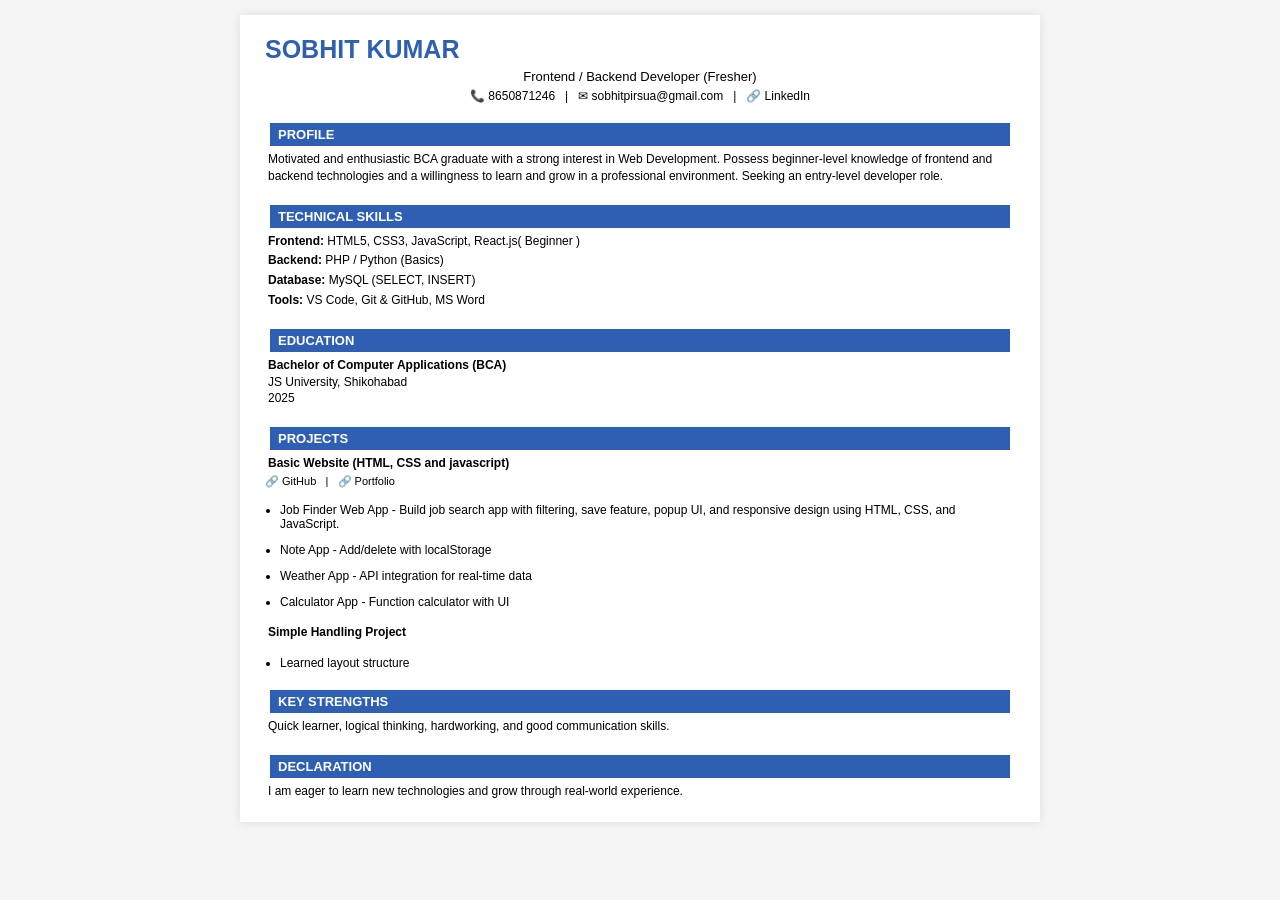
==== index.html @ 887407f2 "Add files via upload" ====
<!DOCTYPE html>
<html lang="en">
<head>

<meta charset="UTF-8">
<meta name="viewport" content="width=device-width, initial-scale=1.0">

<title>Shobhit Resume</title>

<link rel="stylesheet" href="style.css">

</head>

<body>

<div class="container">

<h1>SOBHIT KUMAR</h1>

<p class="title">Frontend / Backend Developer (Fresher)</p>

<p class="Contact">
📞 <a href="tel:8650871246">8650871246</a> 
&nbsp; | &nbsp; 
✉ <a href="mailto:sobhitpirsua@gmail.com">sobhitpirsua@gmail.com</a> 
&nbsp; | &nbsp;
<a href="https://www.linkedin.com/in/sobhit-kumar-7638903b7/" target="_blank">🔗 LinkedIn</a>
</p>



<!-- PROFILE -->
<div class="section">
<h2>PROFILE</h2>

<p>
Motivated and enthusiastic BCA graduate with a strong interest in Web Development. 
Possess beginner-level knowledge of frontend and backend technologies and a willingness to learn and grow in a professional environment. 
Seeking an entry-level developer role.
</p>
</div>

<!-- SKILLS -->
<div class="section">
<h2>TECHNICAL SKILLS</h2>

<p><b>Frontend:</b> HTML5, CSS3, JavaScript, React.js( Beginner )</p>
<p><b>Backend:</b> PHP / Python (Basics)</p>
<p><b>Database:</b> MySQL (SELECT, INSERT)</p>
<p><b>Tools:</b> VS Code, Git & GitHub, MS Word</p>
</div>

<!-- EDUCATION -->
<div class="section">
<h2>EDUCATION</h2>

<p>
<b>Bachelor of Computer Applications (BCA)</b><br>
JS University, Shikohabad<br>
2025
</p>
</div>

<!-- PROJECTS -->
<div class="section">
<h2>PROJECTS</h2>

<p><b>Basic Website (HTML, CSS and javascript)</b>
<div class="project-links">
  🔗 <a href="https://github.com/Shobhit2004-insta" target="_blank">GitHub</a>
  &nbsp; | &nbsp; 
  🔗 <a href="https://shobhit2004-insta.github.io/portfolio-website/" target="_blank">Portfolio</a>
</div>
</P>
<ul>
  <li>Job Finder Web App - Build job search app with filtering, save
  feature, popup UI, and responsive design using HTML, CSS, and JavaScript.</li>
<li>Note App - Add/delete with localStorage</li>
<li>Weather App - API integration for real-time data</li>
<li>Calculator App - Function calculator with UI</li>

</ul>

<p><b>Simple Handling Project</b></p>
<ul>
<li>Learned layout structure</li>
</ul>

</div>

<!-- STRENGTHS -->
<div class="section">
<h2>KEY STRENGTHS</h2>

<p>
Quick learner, logical thinking, hardworking, and good communication skills.
</p>
</div>

<!-- DECLARATION -->
<div class="section">
<h2>DECLARATION</h2>

<p>
I am eager to learn new technologies and grow through real-world experience.
</p>
</div>

</div>

</body>
</html>
---- style.css ----
* {
    margin:0;
    padding:0;
    box-sizing: border-box;
}

/* BODY */
body{
    margin:0;
    font-family:Arial, sans-serif;
    background:#f5f5f5;
}

/* MAIN CONTAINER */
.container{
    max-width:800px;
    margin: 15px auto;
    background:white;
    padding:20px 25px;
    box-shadow:0 0 10px rgba(0,0,0,0.1);
}

/* NAME */
h1{
    text-align:left;
    font-size:25px;
    margin-bottom:5px;
    color:#2f5fb3;
}

/* TITLE */
.title{
    text-align:center;
    font-size:13px;
    margin-bottom:5px;
}

/* CONTACT LINE */
.Contact{
    text-align:center;
    font-size:12px;
    margin-bottom:10px;
}

/* project links */
.Contact a{
    text-decoration:none;
    color:black;
    cursor: pointer;
}
.Contact a:hover {
    color: #1f4fd8;
    text-decoration: underline;
}

.project-links{
    font-size: 11px;
    margin-bottom:10px;
}


.project-links a{
    text-decoration:none;
    color:black;
    cursor: pointer;
}

.project-links a:hover {
    color: #1f4fd8;
    text-decoration: underline;
}

/* SECTION BOX */
.section{
    margin-top:20px;
}

/* SECTION HEADINGS (BLUE BAR) */
.section h2{
    background:#2f5fb3;
    color:white;
    font-size:13px; 
    padding:4px 8px;
    margin:5px;
}

/* PARAGRAPH */
.section p{
    font-size:12px;
    margin:3px;
    line-height:1.4;
}

/* LIST */
ul{
    margin:15px;
}

/* PROJECT TITLES */
.Section b{
    color:black;
}

/* PROJECT LIST */
ul li{
    font-size: 12px;
    margin-bottom:12px;
}



/* OPTIONAL HOVER EFFECT */
.container:hover{
    transform:scale(1.01);
    transition:0.3s;
}



@media print {
    body {
        background: white;
    }

    .container {
        box-shadow: none;
        margin: 0;
        padding: 10px 15px;
    }
/* FORCE ONE PAGE */
html, body{
    height:100%;
    overflow:hidden;
}

}
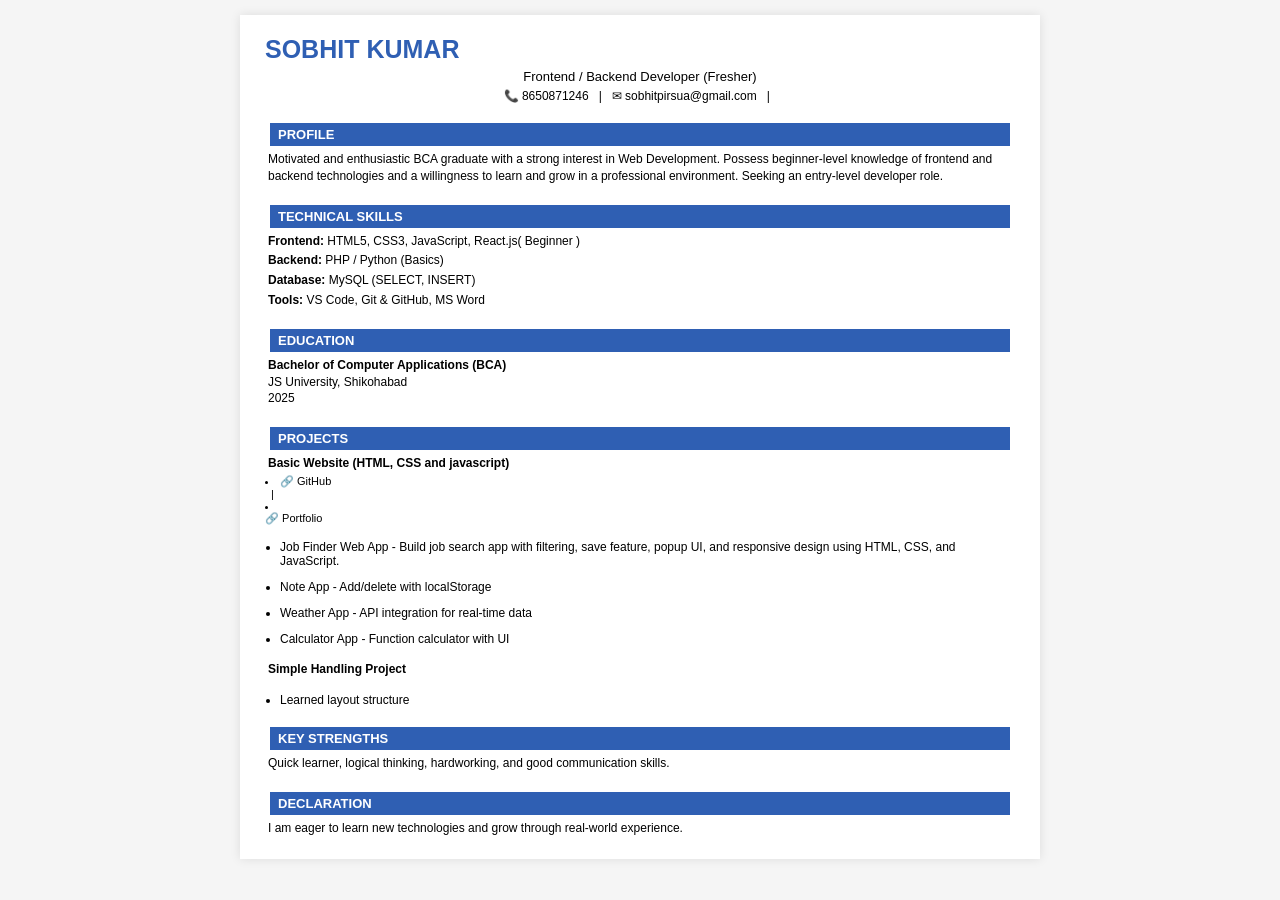
==== commit c4444be3: "Update index.html" ====
--- a/index.html
+++ b/index.html
@@ -24,7 +24,7 @@
 &nbsp; | &nbsp; 
 ✉ <a href="mailto:sobhitpirsua@gmail.com">sobhitpirsua@gmail.com</a> 
 &nbsp; | &nbsp;
-<a href="https://www.linkedin.com/in/sobhit-kumar-7638903b7/" target="_blank">🔗 LinkedIn</a>
+<a href="https://www.linkedin.com/in/sobhit-kumar-7638903b7/" target="_blank"></a>
 </p>
 
 
@@ -67,9 +67,10 @@
 
 <p><b>Basic Website (HTML, CSS and javascript)</b>
 <div class="project-links">
-  🔗 <a href="https://github.com/Shobhit2004-insta" target="_blank">GitHub</a>
+  
+  <li>🔗 <a href="https://github.com/Shobhit2004-insta" target="_blank">GitHub</a></li>
   &nbsp; | &nbsp; 
-  🔗 <a href="https://shobhit2004-insta.github.io/portfolio-website/" target="_blank">Portfolio</a>
+  <li></li>🔗 <a href="https://shobhit2004-insta.github.io/portfolio-website/" target="_blank">Portfolio</a></li>
 </div>
 </P>
 <ul>
@@ -109,4 +110,4 @@
 </div>
 
 </body>
-</html>+</html>
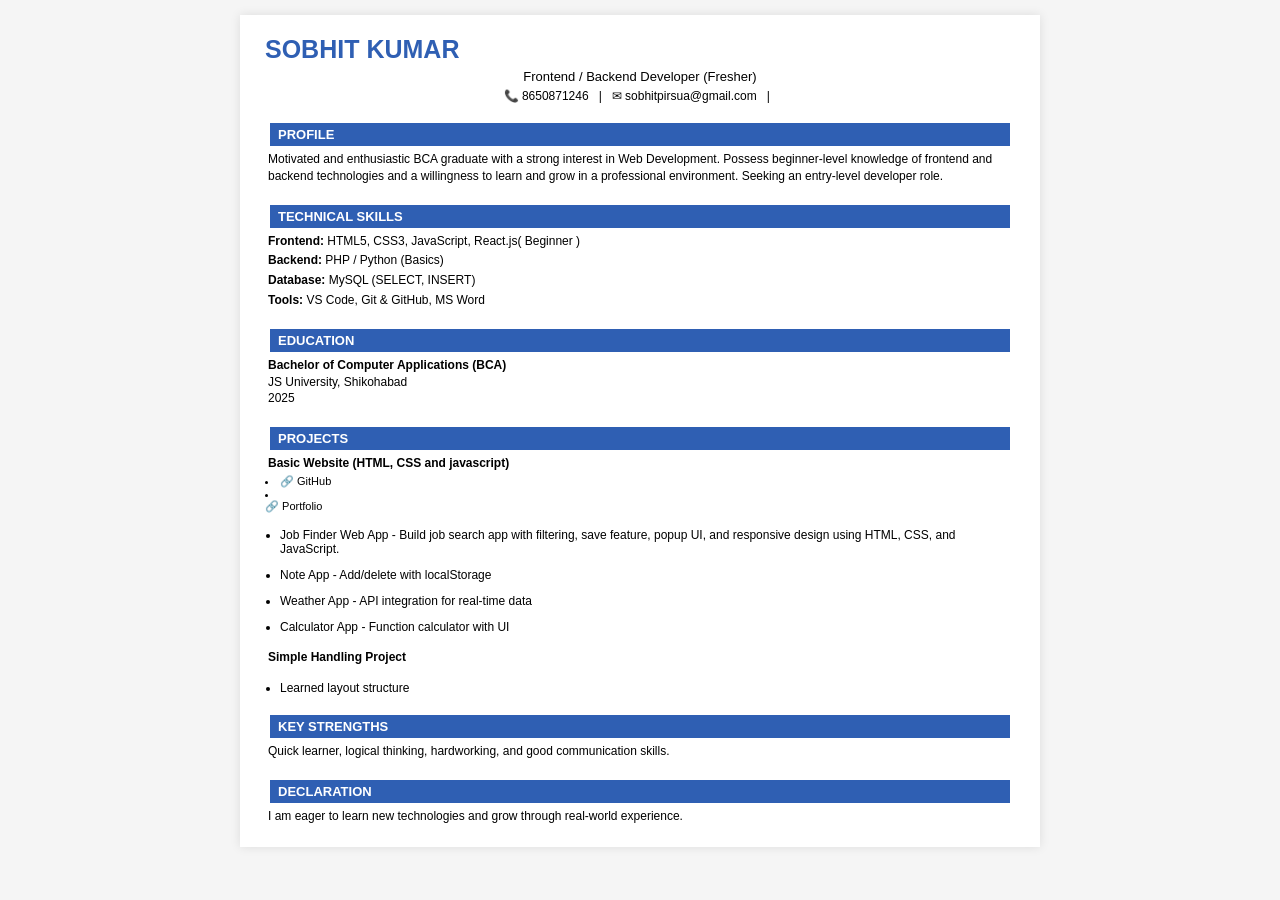
==== commit a4cb1582: "Update index.html" ====
--- a/index.html
+++ b/index.html
@@ -69,7 +69,7 @@
 <div class="project-links">
   
   <li>🔗 <a href="https://github.com/Shobhit2004-insta" target="_blank">GitHub</a></li>
-  &nbsp; | &nbsp; 
+  
   <li></li>🔗 <a href="https://shobhit2004-insta.github.io/portfolio-website/" target="_blank">Portfolio</a></li>
 </div>
 </P>
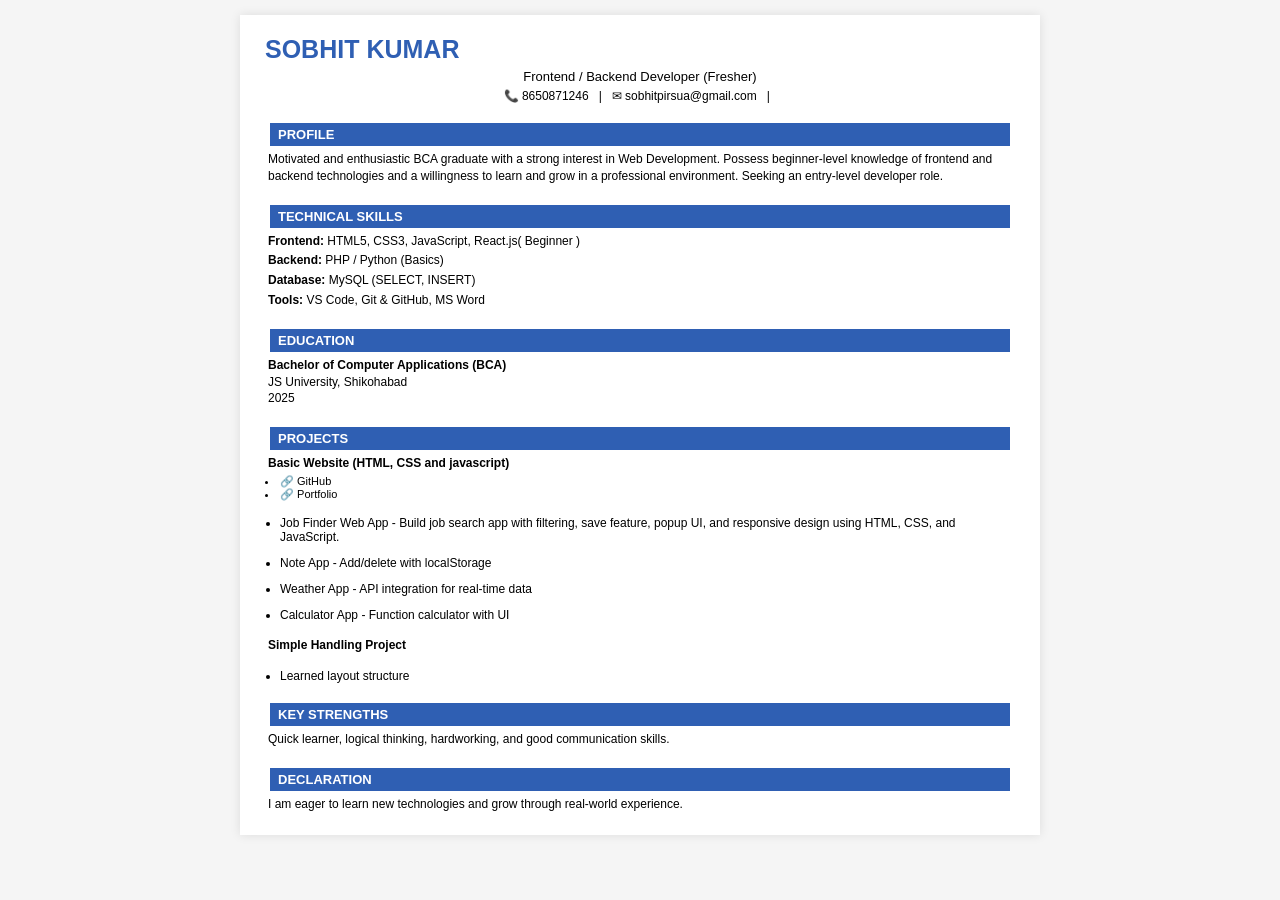
==== commit 55d45feb: "Fix HTML encoding issues in index.html" ====
--- a/index.html
+++ b/index.html
@@ -70,7 +70,7 @@
   
   <li>🔗 <a href="https://github.com/Shobhit2004-insta" target="_blank">GitHub</a></li>
   
-  <li></li>🔗 <a href="https://shobhit2004-insta.github.io/portfolio-website/" target="_blank">Portfolio</a></li>
+  <li>🔗 <a href="https://shobhit2004-insta.github.io/portfolio-website/" target="_blank">Portfolio</a></li>
 </div>
 </P>
 <ul>
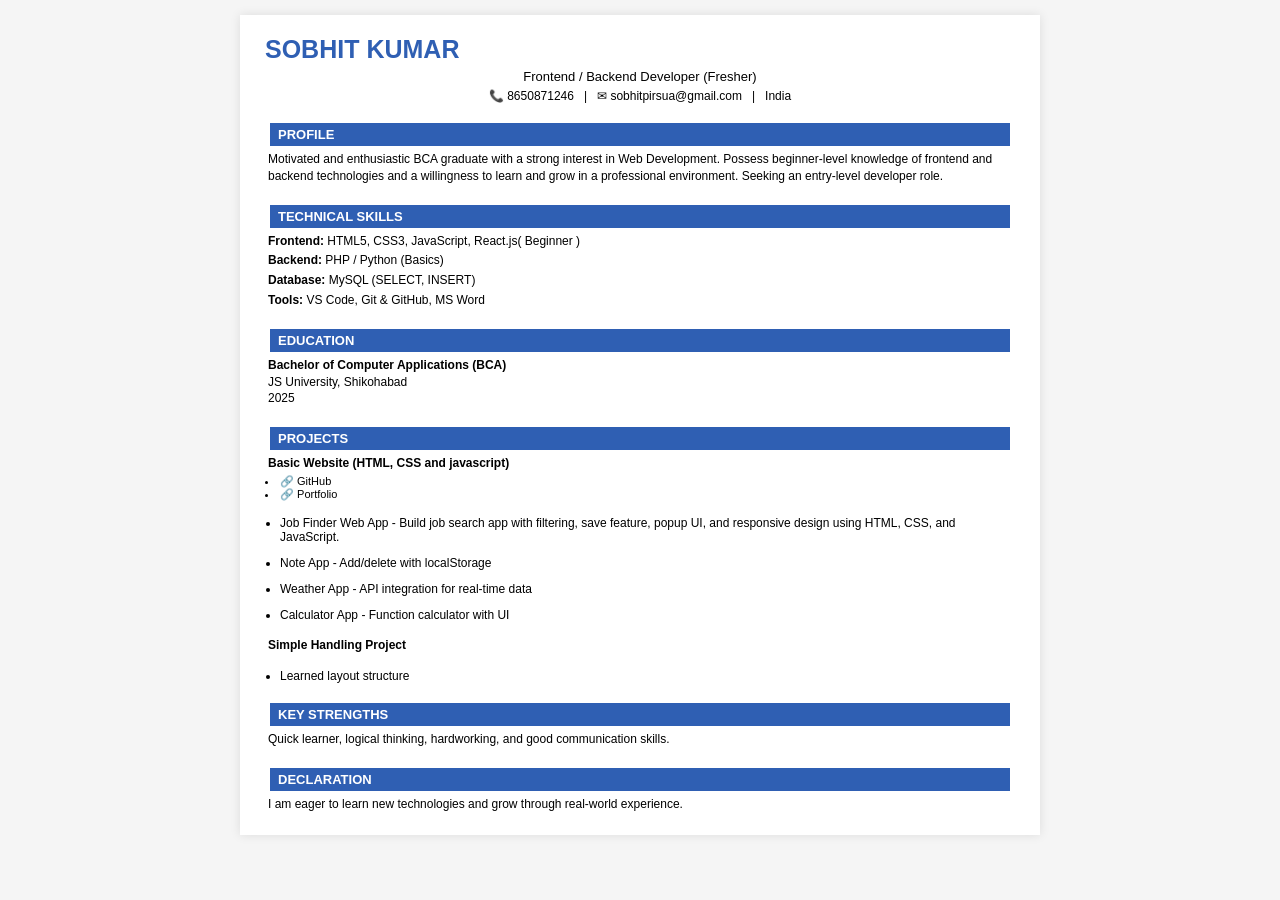
==== commit e1a67396: "Fix HTML formatting and update contact links" ====
--- a/index.html
+++ b/index.html
@@ -24,9 +24,8 @@
 &nbsp; | &nbsp; 
 ✉ <a href="mailto:sobhitpirsua@gmail.com">sobhitpirsua@gmail.com</a> 
 &nbsp; | &nbsp;
-<a href="https://www.linkedin.com/in/sobhit-kumar-7638903b7/" target="_blank"></a>
-</p>
-
+  <i class="fa-solid fa-location-dot"></i>
+<a href="https://www.linkedin.com/in/sobhit-kumar-7638903b7/" target="_blank">India</a>
 
 
 <!-- PROFILE -->
@@ -67,9 +66,7 @@
 
 <p><b>Basic Website (HTML, CSS and javascript)</b>
 <div class="project-links">
-  
   <li>🔗 <a href="https://github.com/Shobhit2004-insta" target="_blank">GitHub</a></li>
-  
   <li>🔗 <a href="https://shobhit2004-insta.github.io/portfolio-website/" target="_blank">Portfolio</a></li>
 </div>
 </P>
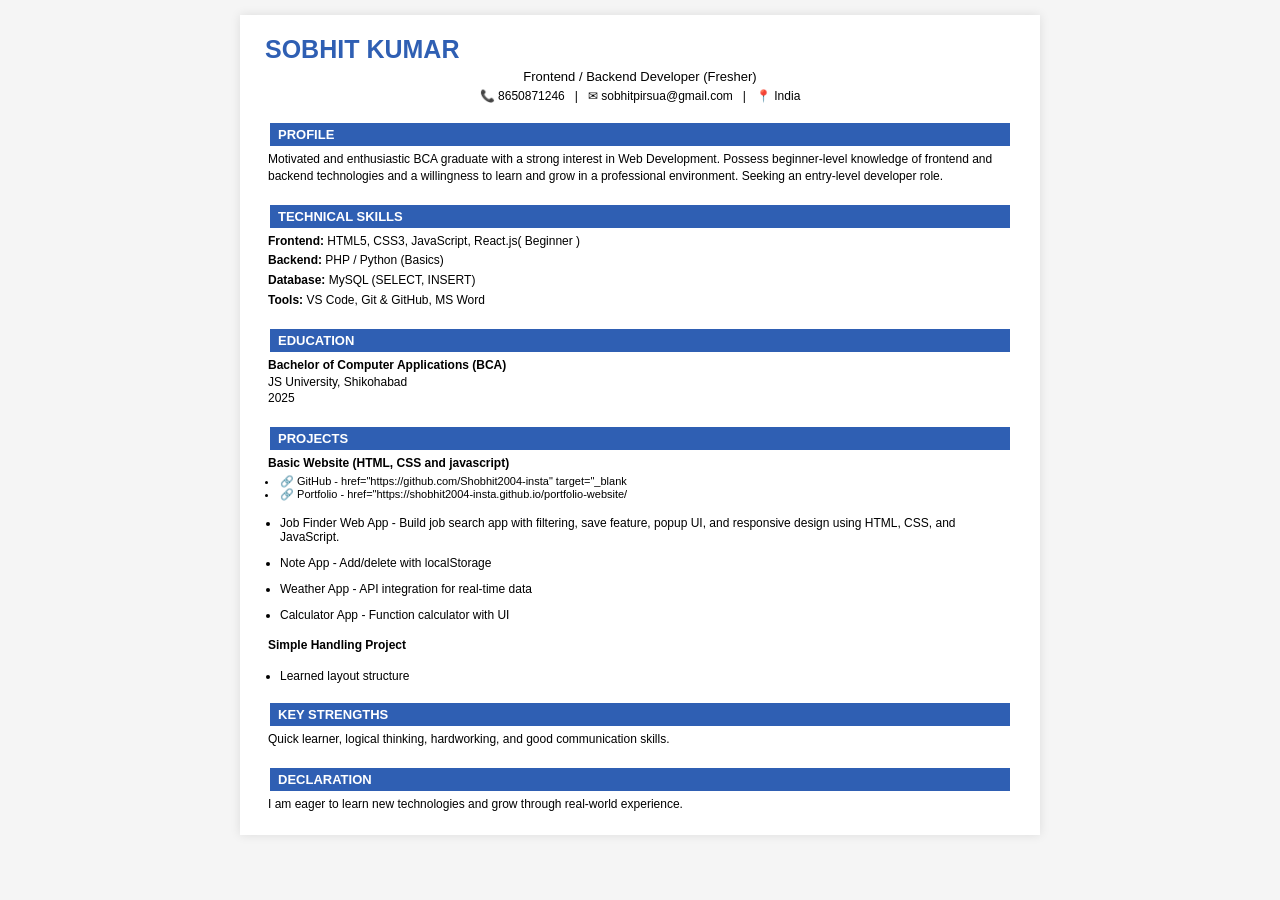
==== commit 28f892be: "Fix HTML formatting and update contact links" ====
--- a/index.html
+++ b/index.html
@@ -25,7 +25,7 @@
 ✉ <a href="mailto:sobhitpirsua@gmail.com">sobhitpirsua@gmail.com</a> 
 &nbsp; | &nbsp;
   <i class="fa-solid fa-location-dot"></i>
-<a href="https://www.linkedin.com/in/sobhit-kumar-7638903b7/" target="_blank">India</a>
+<a href="https://www.linkedin.com/in/sobhit-kumar-7638903b7/" target="_blank">📍 India</a>
 
 
 <!-- PROFILE -->
@@ -66,16 +66,16 @@
 
 <p><b>Basic Website (HTML, CSS and javascript)</b>
 <div class="project-links">
-  <li>🔗 <a href="https://github.com/Shobhit2004-insta" target="_blank">GitHub</a></li>
-  <li>🔗 <a href="https://shobhit2004-insta.github.io/portfolio-website/" target="_blank">Portfolio</a></li>
+  <li>🔗 <a href="https://github.com/Shobhit2004-insta" target="_blank">GitHub - href="https://github.com/Shobhit2004-insta" target="_blank</a></li>
+  <li>🔗 <a href="https://shobhit2004-insta.github.io/portfolio-website/" target="_blank">Portfolio - href="https://shobhit2004-insta.github.io/portfolio-website/</a></li>
 </div>
 </P>
 <ul>
   <li>Job Finder Web App - Build job search app with filtering, save
-  feature, popup UI, and responsive design using HTML, CSS, and JavaScript.</li>
-<li>Note App - Add/delete with localStorage</li>
-<li>Weather App - API integration for real-time data</li>
-<li>Calculator App - Function calculator with UI</li>
+      feature, popup UI, and responsive design using HTML, CSS, and JavaScript.</li>
+  <li>Note App - Add/delete with localStorage</li>
+  <li>Weather App - API integration for real-time data</li>
+  <li>Calculator App - Function calculator with UI</li>
 
 </ul>
 
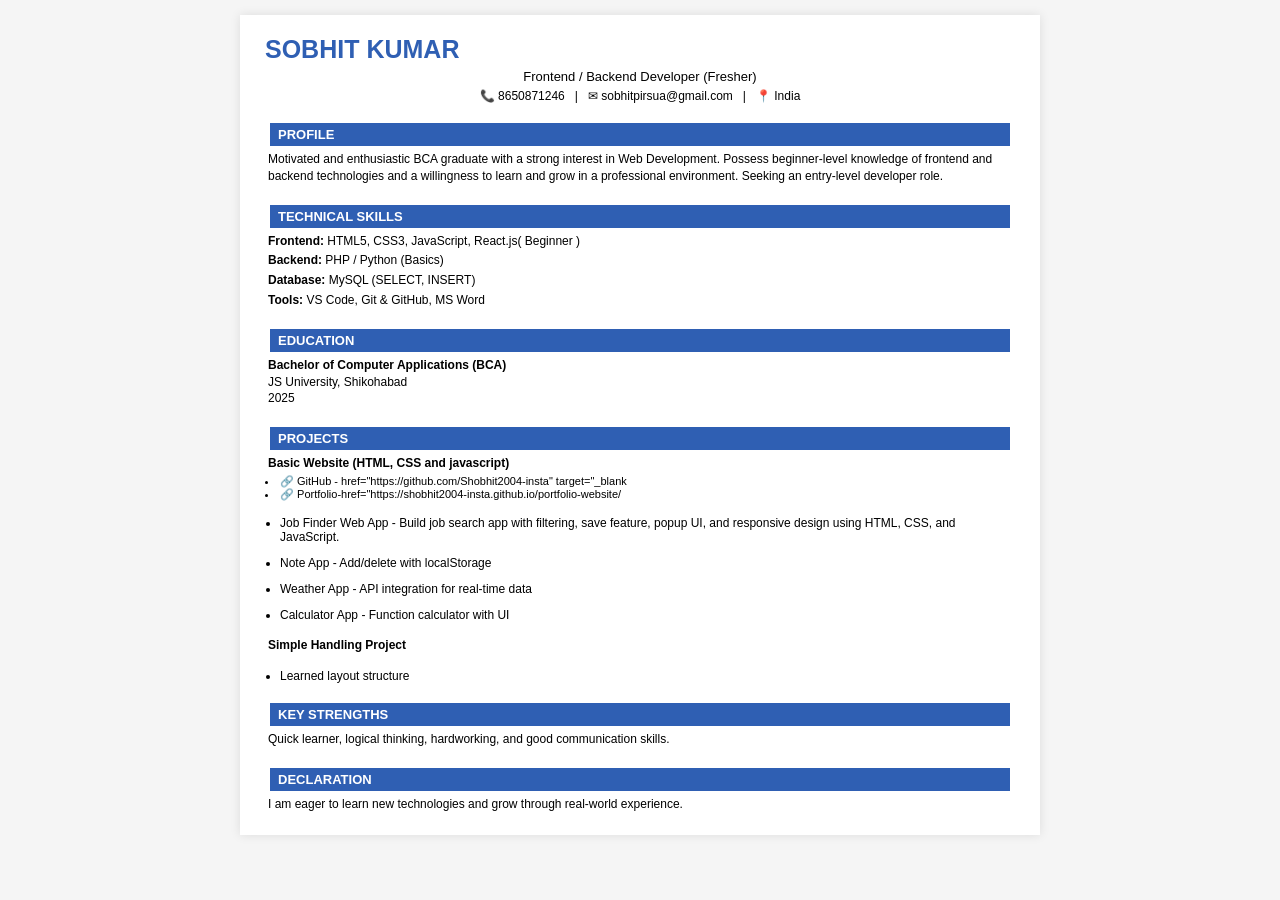
==== commit 20e2fc16: "Fix HTML encoding issues in index.html" ====
--- a/index.html
+++ b/index.html
@@ -67,7 +67,7 @@
 <p><b>Basic Website (HTML, CSS and javascript)</b>
 <div class="project-links">
   <li>🔗 <a href="https://github.com/Shobhit2004-insta" target="_blank">GitHub - href="https://github.com/Shobhit2004-insta" target="_blank</a></li>
-  <li>🔗 <a href="https://shobhit2004-insta.github.io/portfolio-website/" target="_blank">Portfolio - href="https://shobhit2004-insta.github.io/portfolio-website/</a></li>
+  <li>🔗 <a href="https://shobhit2004-insta.github.io/portfolio-website/" target="_blank">Portfolio-href="https://shobhit2004-insta.github.io/portfolio-website/</a></li>
 </div>
 </P>
 <ul>
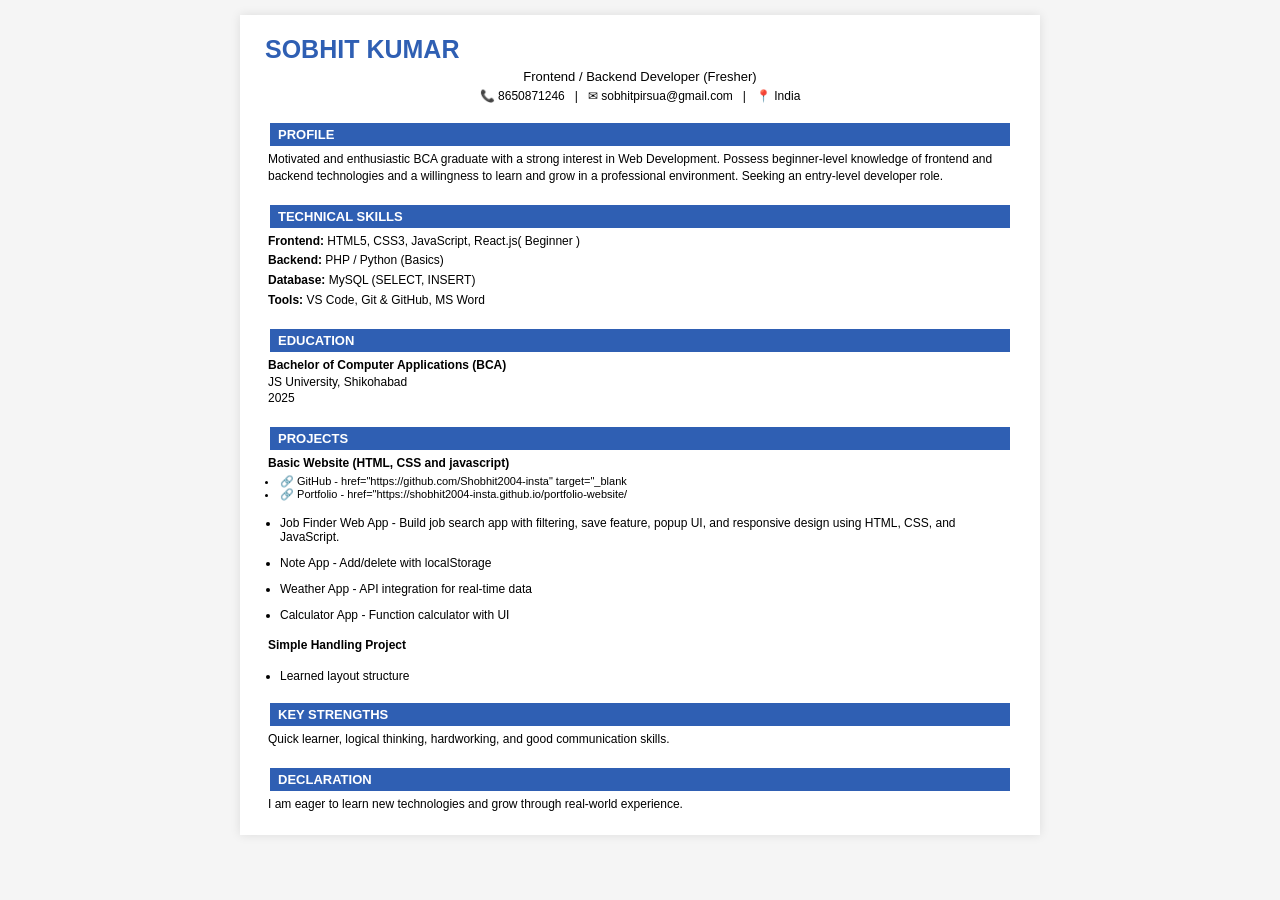
==== commit 7825feee: "Fix HTML encoding issues in index.html" ====
--- a/index.html
+++ b/index.html
@@ -67,7 +67,7 @@
 <p><b>Basic Website (HTML, CSS and javascript)</b>
 <div class="project-links">
   <li>🔗 <a href="https://github.com/Shobhit2004-insta" target="_blank">GitHub - href="https://github.com/Shobhit2004-insta" target="_blank</a></li>
-  <li>🔗 <a href="https://shobhit2004-insta.github.io/portfolio-website/" target="_blank">Portfolio-href="https://shobhit2004-insta.github.io/portfolio-website/</a></li>
+  <li>🔗 <a href="https://shobhit2004-insta.github.io/portfolio-website/" target="_blank">Portfolio - href="https://shobhit2004-insta.github.io/portfolio-website/</a></li>
 </div>
 </P>
 <ul>
